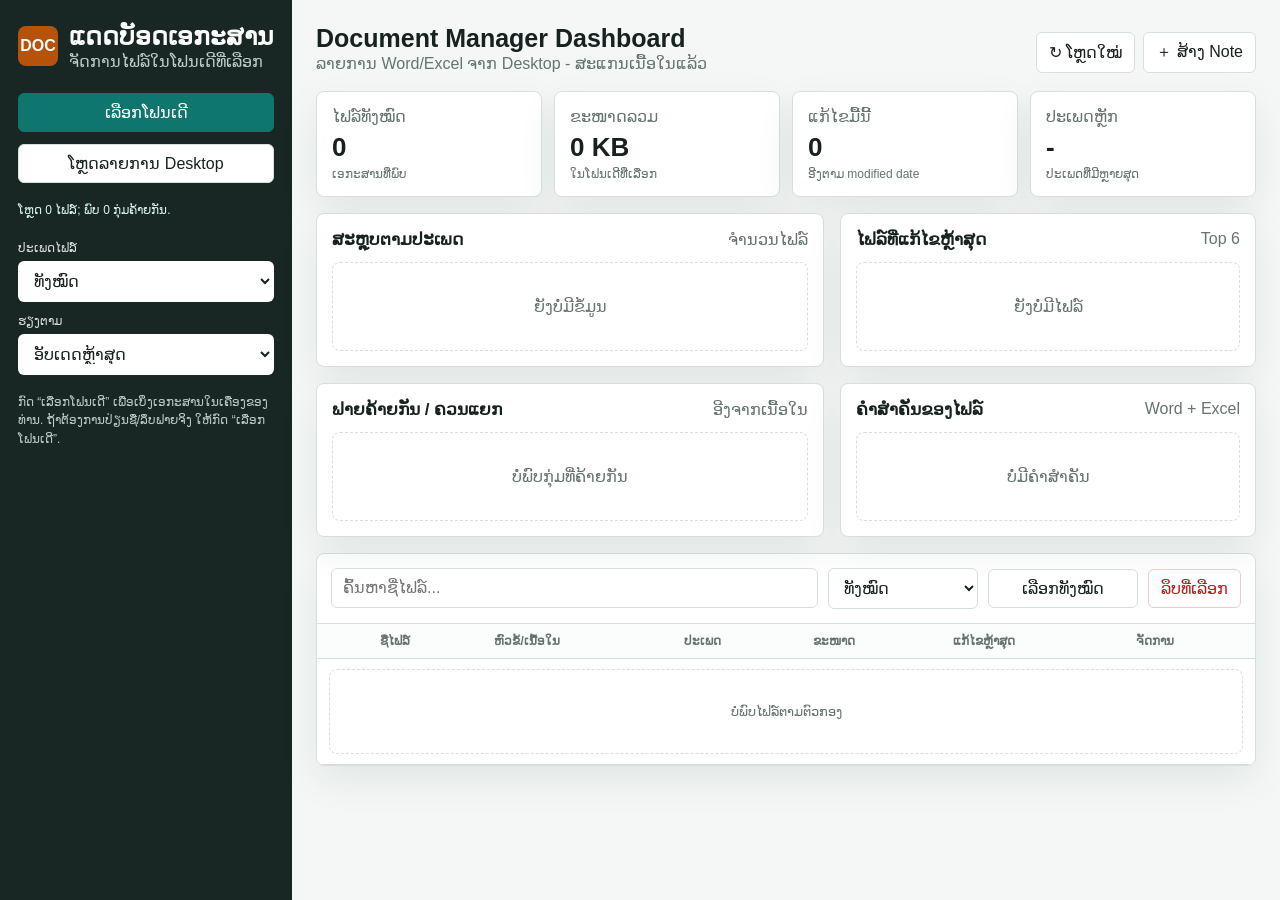
==== apps/documents/index.html @ 251b7a47 "Integrate sanitized document dashboard" ====
<!doctype html>
<html lang="lo">
<head>
  <meta charset="utf-8">
  <meta name="viewport" content="width=device-width, initial-scale=1">
  <title>Document Manager Dashboard</title>
  <style>
    :root {
      color-scheme: light;
      --bg: #f4f7f6;
      --ink: #17211f;
      --muted: #66736f;
      --line: #d7dfdc;
      --panel: #ffffff;
      --soft: #edf4f1;
      --brand: #0f766e;
      --brand-dark: #115e59;
      --accent: #b45309;
      --danger: #b91c1c;
      --blue: #2563eb;
      --shadow: 0 14px 38px rgba(18, 33, 30, .08);
    }
    * { box-sizing: border-box; }
    body {
      margin: 0;
      font-family: "Noto Sans Lao", "Segoe UI", Tahoma, Arial, sans-serif;
      background: var(--bg);
      color: var(--ink);
    }
    button, input, select, textarea { font: inherit; }
    button { border: 1px solid var(--line); background: var(--panel); color: var(--ink); border-radius: 6px; padding: 9px 12px; cursor: pointer; }
    button.primary { background: var(--brand); border-color: var(--brand); color: #fff; }
    button.primary:hover { background: var(--brand-dark); }
    button.danger { color: var(--danger); border-color: #efcaca; }
    button.icon { width: 38px; height: 38px; display: inline-grid; place-items: center; padding: 0; }
    button:disabled { opacity: .55; cursor: not-allowed; }
    .shell { min-height: 100vh; display: grid; grid-template-columns: 292px minmax(0, 1fr); }
    aside { background: #182724; color: #f8fbfa; padding: 22px 18px; }
    main { min-width: 0; padding: 24px; }
    .brand { display: flex; gap: 11px; align-items: center; margin-bottom: 22px; }
    .mark { width: 40px; height: 40px; border-radius: 8px; background: var(--accent); display: grid; place-items: center; font-weight: 800; }
    h1, h2, h3, p { margin: 0; }
    h1 { font-size: 25px; line-height: 1.18; letter-spacing: 0; }
    h2 { font-size: 17px; letter-spacing: 0; }
    h3 { font-size: 14px; }
    .muted { color: var(--muted); }
    aside .muted { color: #bdcbc7; }
    .side-block { display: grid; gap: 12px; margin-bottom: 18px; }
    .field { display: grid; gap: 6px; }
    label { font-size: 12px; color: inherit; opacity: .88; }
    input, select, textarea { width: 100%; border: 1px solid var(--line); border-radius: 6px; background: #fff; color: var(--ink); padding: 10px 11px; }
    aside input, aside select { border-color: rgba(255,255,255,.18); }
    .note { font-size: 12px; line-height: 1.55; }
    .topbar { display: flex; justify-content: space-between; align-items: end; gap: 16px; margin-bottom: 18px; }
    .actions { display: flex; flex-wrap: wrap; gap: 8px; justify-content: flex-end; }
    .kpis { display: grid; grid-template-columns: repeat(4, minmax(0, 1fr)); gap: 12px; margin-bottom: 16px; }
    .card { background: var(--panel); border: 1px solid var(--line); border-radius: 8px; box-shadow: var(--shadow); min-width: 0; }
    .kpi { padding: 15px; }
    .kpi .value { font-size: 26px; font-weight: 800; margin-top: 6px; white-space: nowrap; overflow: hidden; text-overflow: ellipsis; }
    .kpi .sub { color: var(--muted); font-size: 12px; margin-top: 4px; }
    .summary { display: grid; grid-template-columns: minmax(0, 1.1fr) minmax(0, .9fr); gap: 16px; margin-bottom: 16px; align-items: stretch; }
    .panel { padding: 15px; }
    .panel-head { display: flex; justify-content: space-between; align-items: center; gap: 12px; margin-bottom: 12px; }
    .bars { display: grid; gap: 9px; }
    .bar-row { display: grid; grid-template-columns: 115px minmax(0,1fr) 82px; gap: 9px; align-items: center; font-size: 13px; }
    .track { height: 14px; background: var(--soft); border-radius: 4px; overflow: hidden; }
    .fill { height: 100%; background: var(--brand); }
    .activity { display: grid; gap: 10px; }
    .activity-item { display: flex; justify-content: space-between; gap: 12px; padding-bottom: 9px; border-bottom: 1px solid var(--line); font-size: 13px; }
    .table-card { overflow: hidden; }
    .table-tools { display: grid; grid-template-columns: minmax(220px, 1fr) 150px 150px auto; gap: 10px; padding: 14px; border-bottom: 1px solid var(--line); align-items: center; }
    .table-wrap { overflow: auto; max-height: 52vh; }
    table { width: 100%; border-collapse: collapse; font-size: 13px; }
    th, td { padding: 10px 12px; border-bottom: 1px solid var(--line); text-align: left; vertical-align: middle; white-space: nowrap; }
    th { color: var(--muted); font-size: 12px; font-weight: 750; position: sticky; top: 0; background: #fbfcfc; z-index: 1; }
    tr:hover td { background: #f8fbfa; }
    .name-cell { min-width: 280px; max-width: 430px; white-space: normal; word-break: break-word; font-weight: 650; }
    .pill { display: inline-flex; align-items: center; height: 24px; padding: 0 8px; border-radius: 999px; background: var(--soft); color: var(--brand-dark); font-size: 12px; font-weight: 700; }
    .row-actions { display: flex; gap: 6px; }
    dialog { border: 1px solid var(--line); border-radius: 8px; box-shadow: 0 24px 70px rgba(0,0,0,.24); width: min(720px, calc(100vw - 24px)); padding: 0; }
    dialog::backdrop { background: rgba(10,20,18,.45); }
    .modal { padding: 16px; display: grid; gap: 13px; }
    .modal-head { display: flex; justify-content: space-between; gap: 12px; align-items: center; }
    textarea { min-height: 300px; resize: vertical; font-family: Consolas, "Noto Sans Lao", monospace; line-height: 1.5; }
    .empty { padding: 34px 16px; text-align: center; color: var(--muted); border: 1px dashed var(--line); border-radius: 8px; background: #fff; }
    .status { margin-top: 8px; min-height: 20px; font-size: 12px; color: #d9f7ef; }
    @media (max-width: 1020px) { .shell { grid-template-columns: 1fr; } .kpis { grid-template-columns: repeat(2, minmax(0,1fr)); } .summary { grid-template-columns: 1fr; } .table-tools { grid-template-columns: 1fr 1fr; } }
    @media (max-width: 640px) { main { padding: 16px; } .topbar { flex-direction: column; align-items: stretch; } .actions { justify-content: stretch; } .actions button { flex: 1; } .kpis, .table-tools { grid-template-columns: 1fr; } .bar-row { grid-template-columns: 84px minmax(0,1fr) 68px; } }
  </style>
</head>
<body>
  <div class="shell">
    <aside>
      <div class="brand">
        <div class="mark">DOC</div>
        <div>
          <h1>ແດດບັອດເອກະສານ</h1>
          <p class="muted">ຈັດການໄຟລ໌ໃນໂຟນເດີທີ່ເລືອກ</p>
        </div>
      </div>
      <div class="side-block">
        <button id="pickFolder" class="primary" type="button">ເລືອກໂຟນເດີ</button>
        <button id="scanDesktop" type="button">ໂຫຼດລາຍການ Desktop</button>
        <div id="sideStatus" class="status">ມີລາຍການ Desktop ທີ່ສະແກນແລ້ວ. ກົດເລືອກໂຟນເດີເພື່ອແກ້ໄຂໄຟລ໌ຈິງ.</div>
      </div>
      <div class="side-block">
        <div class="field"><label for="typeFilter">ປະເພດໄຟລ໌</label><select id="typeFilter"><option value="all">ທັງໝົດ</option></select></div>
        <div class="field"><label for="sortBy">ຮຽງຕາມ</label><select id="sortBy"><option value="modified">ອັບເດດຫຼ້າສຸດ</option><option value="name">ຊື່ໄຟລ໌</option><option value="size">ຂະໜາດ</option><option value="type">ປະເພດ</option></select></div>
      </div>
      <p class="note muted">ກົດ “ເລືອກໂຟນເດີ” ເພື່ອເບິ່ງເອກະສານໃນເຄື່ອງຂອງທ່ານ. ຖ້າຕ້ອງການປ່ຽນຊື່/ລຶບຟາຍຈິງ ໃຫ້ກົດ “ເລືອກໂຟນເດີ”.</p>
    </aside>
    <main>
      <div class="topbar">
        <div>
          <h1>Document Manager Dashboard</h1>
          <p id="folderLabel" class="muted">ຍັງບໍ່ໄດ້ເລືອກໂຟນເດີ</p>
        </div>
        <div class="actions">
          <button id="refreshBtn" type="button">↻ ໂຫຼດໃໝ່</button>
          <button id="newTextBtn" type="button">＋ ສ້າງ Note</button>
        </div>
      </div>
      <section class="kpis" aria-label="ສະຫຼຸບ">
        <div class="card kpi"><div class="muted">ໄຟລ໌ທັງໝົດ</div><div id="kpiFiles" class="value">0</div><div class="sub">ເອກະສານທີ່ພົບ</div></div>
        <div class="card kpi"><div class="muted">ຂະໜາດລວມ</div><div id="kpiSize" class="value">0 KB</div><div class="sub">ໃນໂຟນເດີທີ່ເລືອກ</div></div>
        <div class="card kpi"><div class="muted">ແກ້ໄຂມື້ນີ້</div><div id="kpiToday" class="value">0</div><div class="sub">ອີງຕາມ modified date</div></div>
        <div class="card kpi"><div class="muted">ປະເພດຫຼັກ</div><div id="kpiTopType" class="value">-</div><div class="sub">ປະເພດທີ່ມີຫຼາຍສຸດ</div></div>
      </section>
      <section class="summary">
        <article class="card panel"><div class="panel-head"><h2>ສະຫຼຸບຕາມປະເພດ</h2><span class="muted">ຈຳນວນໄຟລ໌</span></div><div id="typeBars" class="bars"></div></article>
        <article class="card panel"><div class="panel-head"><h2>ໄຟລ໌ທີ່ແກ້ໄຂຫຼ້າສຸດ</h2><span class="muted">Top 6</span></div><div id="recentList" class="activity"></div></article>
      </section>
      <section class="summary">
        <article class="card panel"><div class="panel-head"><h2>ຟາຍຄ້າຍກັນ / ຄວນແຍກ</h2><span class="muted">ອີງຈາກເນື້ອໃນ</span></div><div id="similarGroups" class="activity"></div></article>
        <article class="card panel"><div class="panel-head"><h2>ຄຳສຳຄັນຂອງໄຟລ໌</h2><span class="muted">Word + Excel</span></div><div id="keywordList" class="activity"></div></article>
      </section>
      <section class="card table-card">
        <div class="table-tools">
          <input id="searchBox" type="search" placeholder="ຄົ້ນຫາຊື່ໄຟລ໌...">
          <select id="editableFilter"><option value="all">ທັງໝົດ</option><option value="editable">ແກ້ໄຂໄດ້</option><option value="office">Word / Excel</option></select>
          <button id="selectAllBtn" type="button">ເລືອກທັງໝົດ</button>
          <button id="deleteSelectedBtn" class="danger" type="button">ລຶບທີ່ເລືອກ</button>
        </div>
        <div class="table-wrap">
          <table>
            <thead><tr><th></th><th>ຊື່ໄຟລ໌</th><th>ຫົວຂໍ້/ເນື້ອໃນ</th><th>ປະເພດ</th><th>ຂະໜາດ</th><th>ແກ້ໄຂຫຼ້າສຸດ</th><th>ຈັດການ</th></tr></thead>
            <tbody id="fileRows"><tr><td colspan="7"><div class="empty">ກຳລັງໂຫຼດລາຍການ Desktop...</div></td></tr></tbody>
          </table>
        </div>
      </section>
    </main>
  </div>
  <dialog id="editDialog"><form method="dialog" class="modal"><div class="modal-head"><div><h2 id="editTitle">ແກ້ໄຂໄຟລ໌</h2><p id="editMeta" class="muted"></p></div><button class="icon" value="cancel" type="submit">×</button></div><textarea id="editor"></textarea><div class="actions"><button value="cancel" type="submit">ຍົກເລີກ</button><button id="saveEdit" class="primary" value="default" type="button">ບັນທຶກ</button></div></form></dialog>
  <script>
    const preloadedDesktop = { files: [], groups: [] };
    const docExts = new Set(["doc","docx","xls","xlsx","ppt","pptx","pdf","txt","csv","md","rtf","html","htm","json","xml"]);
    const editableExts = new Set(["txt","csv","md","html","htm","json","xml","log","ini","css","js"]);
    const officeExts = new Set(["doc","docx","xls","xlsx","ppt","pptx","pdf","rtf"]);
    let directoryHandle = null;
    let files = [];
    let selected = new Set();
    let editing = null;
    const $ = id => document.getElementById(id);
    const fmtDate = new Intl.DateTimeFormat("lo-LA", { dateStyle: "medium", timeStyle: "short" });
    function ext(name) { const part = name.split(".").pop(); return part && part !== name ? part.toLowerCase() : "none"; }
    function typeLabel(e) { return e === "none" ? "ບໍ່ມີນາມສະກຸນ" : e.toUpperCase(); }
    function formatBytes(bytes) { if (!bytes) return "0 KB"; const units = ["B","KB","MB","GB"]; let n = bytes, i = 0; while (n >= 1024 && i < units.length - 1) { n /= 1024; i++; } return `${n.toFixed(n >= 10 || i === 0 ? 0 : 1)} ${units[i]}`; }
    function isToday(ts) { const d = new Date(ts), n = new Date(); return d.getFullYear() === n.getFullYear() && d.getMonth() === n.getMonth() && d.getDate() === n.getDate(); }
    async function scanDirectory() {
      if (!directoryHandle) return;
      files = [];
      selected.clear();
      for await (const entry of directoryHandle.values()) {
        if (entry.kind !== "file") continue;
        const e = ext(entry.name);
        if (!docExts.has(e)) continue;
        const file = await entry.getFile();
        files.push({ name: entry.name, ext: e, size: file.size, modified: file.lastModified, handle: entry, title: entry.name, preview: "", keywords: [] });
      }
      $("folderLabel").textContent = `ໂຟນເດີ: ${directoryHandle.name}`;
      $("sideStatus").textContent = `ພົບ ${files.length} ໄຟລ໌ເອກະສານ`;
      window.currentGroups = [];
      fillTypeFilter(); render();
    }
    function fillTypeFilter() {
      const current = $("typeFilter").value;
      const types = [...new Set(files.map(f => f.ext))].sort();
      $("typeFilter").innerHTML = `<option value="all">ທັງໝົດ</option>` + types.map(t => `<option value="${t}">${typeLabel(t)}</option>`).join("");
      $("typeFilter").value = types.includes(current) ? current : "all";
    }
    function filteredFiles() {
      const q = $("searchBox").value.trim().toLowerCase();
      const type = $("typeFilter").value;
      const ed = $("editableFilter").value;
      const sort = $("sortBy").value;
      return files.filter(f => (!q || f.name.toLowerCase().includes(q)) && (type === "all" || f.ext === type) && (ed === "all" || (ed === "editable" ? editableExts.has(f.ext) : officeExts.has(f.ext))))
        .sort((a,b) => sort === "name" ? a.name.localeCompare(b.name) : sort === "size" ? b.size - a.size : sort === "type" ? a.ext.localeCompare(b.ext) || a.name.localeCompare(b.name) : b.modified - a.modified);
    }
    function render() { renderKpis(); renderBars(); renderRecent(); renderSimilarGroups(); renderKeywords(); renderTable(); }
    function renderKpis() {
      const total = files.reduce((s,f) => s + f.size, 0);
      const counts = countBy(files, f => f.ext);
      const top = Object.entries(counts).sort((a,b) => b[1]-a[1])[0];
      $("kpiFiles").textContent = files.length;
      $("kpiSize").textContent = formatBytes(total);
      $("kpiToday").textContent = files.filter(f => isToday(f.modified)).length;
      $("kpiTopType").textContent = top ? typeLabel(top[0]) : "-";
    }
    function countBy(list, fn) { return list.reduce((m,x) => (m[fn(x)] = (m[fn(x)] || 0) + 1, m), {}); }
    function renderBars() {
      const entries = Object.entries(countBy(files, f => f.ext)).sort((a,b) => b[1]-a[1]);
      const max = Math.max(1, ...entries.map(x => x[1]));
      $("typeBars").innerHTML = entries.length ? entries.map(([e,c]) => `<div class="bar-row"><strong>${typeLabel(e)}</strong><div class="track"><div class="fill" style="width:${(c/max)*100}%"></div></div><span class="muted">${c} ໄຟລ໌</span></div>`).join("") : `<div class="empty">ຍັງບໍ່ມີຂໍ້ມູນ</div>`;
    }
    function renderRecent() {
      const recent = [...files].sort((a,b) => b.modified-a.modified).slice(0,6);
      $("recentList").innerHTML = recent.length ? recent.map(f => `<div class="activity-item"><div><strong>${escapeHtml(f.name)}</strong><div class="muted">${typeLabel(f.ext)} · ${formatBytes(f.size)}</div></div><span>${fmtDate.format(new Date(f.modified))}</span></div>`).join("") : `<div class="empty">ຍັງບໍ່ມີໄຟລ໌</div>`;
    }
        function renderSimilarGroups() {
      const groups = (window.currentGroups || []).filter(g => g.members && g.members.length > 1);
      $("similarGroups").innerHTML = groups.length ? groups.map(g => `<div class="activity-item"><div><strong>${escapeHtml(g.label)}</strong><div class="muted">${g.members.map(m => `${escapeHtml(m.name)} (${Math.round((m.score || 0) * 100)}%)`).join(" · ")}</div></div><span class="pill">${g.members.length} ໄຟລ໌</span></div>`).join("") : `<div class="empty">ບໍ່ພົບກຸ່ມທີ່ຄ້າຍກັນ</div>`;
    }
    function renderKeywords() {
      const top = [...files].filter(f => f.keywords && f.keywords.length).slice(0, 6);
      $("keywordList").innerHTML = top.length ? top.map(f => `<div class="activity-item"><div><strong>${escapeHtml(f.name)}</strong><div class="muted">${f.keywords.slice(0, 7).map(escapeHtml).join(" · ")}</div></div><span>${f.wordCount || 0}</span></div>`).join("") : `<div class="empty">ບໍ່ມີຄຳສຳຄັນ</div>`;
    }
    function renderTable() {
      const list = filteredFiles();
      $("fileRows").innerHTML = list.length ? list.map(f => `<tr><td><input type="checkbox" data-select="${escapeHtml(f.name)}" ${selected.has(f.name) ? "checked" : ""}></td><td class="name-cell">${escapeHtml(f.name)}</td><td class="name-cell"><strong>${escapeHtml(f.title || "-")}</strong><div class="muted">${escapeHtml(f.preview || f.readNote || "ຍັງບໍ່ມີ preview")}</div></td><td><span class="pill">${typeLabel(f.ext)}</span></td><td>${formatBytes(f.size)}</td><td>${fmtDate.format(new Date(f.modified))}</td><td><div class="row-actions"><button title="ເປີດ/ອ່ານ" data-open="${escapeHtml(f.name)}">ເປີດ</button><button title="ປ່ຽນຊື່" data-rename="${escapeHtml(f.name)}">ປ່ຽນຊື່</button><button title="ແກ້ໄຂ" data-edit="${escapeHtml(f.name)}" ${editableExts.has(f.ext) ? "" : "disabled"}>ແກ້ໄຂ</button><button class="danger" title="ລຶບ" data-delete="${escapeHtml(f.name)}">ລຶບ</button></div></td></tr>`).join("") : `<tr><td colspan="7"><div class="empty">ບໍ່ພົບໄຟລ໌ຕາມຕົວກອງ</div></td></tr>`;
    }
    function escapeHtml(v) { return String(v).replace(/[&<>"']/g, ch => ({"&":"&amp;","<":"&lt;",">":"&gt;","\"":"&quot;","'":"&#39;"}[ch])); }
    function findFile(name) { return files.find(f => f.name === name); }
    async function renameFile(name) {
      const item = findFile(name); if (!item || !directoryHandle) return;
      const next = prompt("ຊື່ໃໝ່", item.name); if (!next || next === item.name) return;
      const oldFile = await item.handle.getFile();
      const newHandle = await directoryHandle.getFileHandle(next, { create: true });
      const writer = await newHandle.createWritable(); await writer.write(await oldFile.arrayBuffer()); await writer.close();
      await directoryHandle.removeEntry(item.name); await scanDirectory();
    }
    async function deleteFile(name) { if (!directoryHandle || !confirm(`ລຶບ ${name}?`)) return; await directoryHandle.removeEntry(name); await scanDirectory(); }
    async function openFile(name) {
      const item = findFile(name); if (!item) return;
      const file = await item.handle.getFile();
      const url = URL.createObjectURL(file);
      window.open(url, "_blank"); setTimeout(() => URL.revokeObjectURL(url), 60000);
    }
    async function editFile(name) {
      const item = findFile(name); if (!item || !editableExts.has(item.ext)) return;
      const file = await item.handle.getFile(); editing = item;
      $("editTitle").textContent = item.name; $("editMeta").textContent = `${typeLabel(item.ext)} · ${formatBytes(item.size)}`;
      $("editor").value = await file.text(); $("editDialog").showModal();
    }
    async function saveEdit() {
      if (!editing) return;
      const writer = await editing.handle.createWritable(); await writer.write($("editor").value); await writer.close();
      $("editDialog").close(); editing = null; await scanDirectory();
    }
    async function createNote() {
      if (!directoryHandle) { alert("ກະລຸນາເລືອກໂຟນເດີກ່ອນ"); return; }
      const name = prompt("ຊື່ໄຟລ໌ note", `note-${new Date().toISOString().slice(0,10)}.txt`); if (!name) return;
      const handle = await directoryHandle.getFileHandle(name, { create: true });
      const writer = await handle.createWritable(); await writer.write(""); await writer.close(); await scanDirectory(); editFile(name);
    }
    $("pickFolder").addEventListener("click", async () => {
      if (!window.showDirectoryPicker) { alert("Browser ນີ້ບໍ່ຮອງຮັບ File System Access API. ແນະນຳໃຊ້ Chrome ຫຼື Edge."); return; }
      directoryHandle = await window.showDirectoryPicker({ mode: "readwrite" }); await scanDirectory();
    });
    $("scanDesktop").addEventListener("click", () => {
      files = preloadedDesktop.files.map(f => ({ ...f }));
      selected.clear();
      window.currentGroups = preloadedDesktop.groups || [];
      directoryHandle = null;
      $("folderLabel").textContent = "ລາຍການ Word/Excel ຈາກ Desktop - ສະແກນເນື້ອໃນແລ້ວ";
      $("sideStatus").textContent = `ໂຫຼດ ${files.length} ໄຟລ໌; ພົບ ${(window.currentGroups || []).length} ກຸ່ມຄ້າຍກັນ.`;
      window.currentGroups = [];
      fillTypeFilter(); render();
    });
    $("refreshBtn").addEventListener("click", scanDirectory);
    $("newTextBtn").addEventListener("click", createNote);
    $("saveEdit").addEventListener("click", saveEdit);
    ["searchBox","typeFilter","editableFilter","sortBy"].forEach(id => $(id).addEventListener("input", render));
    $("scanDesktop").click();
    $("fileRows").addEventListener("click", e => {
      const btn = e.target.closest("button"); if (!btn) return;
      const name = btn.dataset.open || btn.dataset.rename || btn.dataset.edit || btn.dataset.delete;
      if (!directoryHandle && !btn.dataset.open) { alert("ໂໝດ Desktop preload ແກ້ໄຂໄຟລ໌ຈິງບໍ່ໄດ້. ກົດເລືອກໂຟນເດີກ່ອນ."); return; }
      if (btn.dataset.open) openFile(name); if (btn.dataset.rename) renameFile(name); if (btn.dataset.edit) editFile(name); if (btn.dataset.delete) deleteFile(name);
    });
    $("fileRows").addEventListener("change", e => { if (!e.target.matches("[data-select]")) return; e.target.checked ? selected.add(e.target.dataset.select) : selected.delete(e.target.dataset.select); });
    $("selectAllBtn").addEventListener("click", () => { filteredFiles().forEach(f => selected.add(f.name)); renderTable(); });
    $("deleteSelectedBtn").addEventListener("click", async () => { if (!directoryHandle || !selected.size) return; if (!confirm(`ລຶບ ${selected.size} ໄຟລ໌?`)) return; for (const name of [...selected]) await directoryHandle.removeEntry(name); await scanDirectory(); });
  </script>
</body>
</html>
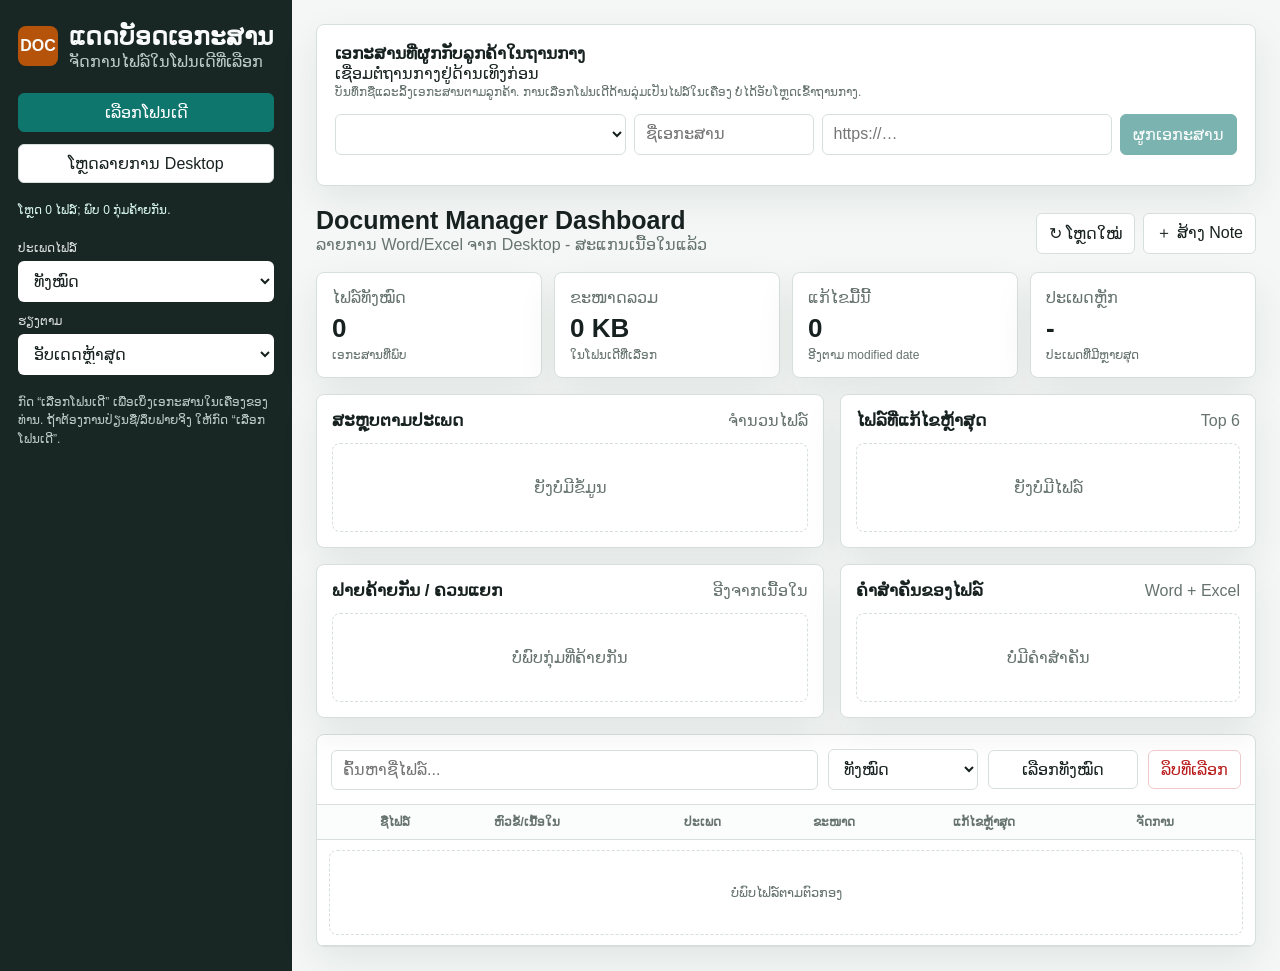
==== commit 36c16f39: "Connect embedded dashboards to shared tasks and add department KPI demo" ====
--- a/apps/documents/index.html
+++ b/apps/documents/index.html
@@ -110,6 +110,18 @@
       <p class="note muted">ກົດ “ເລືອກໂຟນເດີ” ເພື່ອເບິ່ງເອກະສານໃນເຄື່ອງຂອງທ່ານ. ຖ້າຕ້ອງການປ່ຽນຊື່/ລຶບຟາຍຈິງ ໃຫ້ກົດ “ເລືອກໂຟນເດີ”.</p>
     </aside>
     <main>
+      <section class="card panel" aria-label="ເອກະສານຖານກາງ" style="padding:18px;margin-bottom:20px">
+        <h2>ເອກະສານທີ່ຜູກກັບລູກຄ້າໃນຖານກາງ</h2>
+        <p id="centralDocStatus" role="status">ເຊື່ອມຕໍ່ຖານກາງຢູ່ໜ້າຫຼັກກ່ອນ</p>
+        <p class="note muted">ບັນທຶກຊື່ແລະລິ້ງເອກະສານຕາມລູກຄ້າ. ການເລືອກໂຟນເດີດ້ານລຸ່ມເປັນໄຟລ໌ໃນເຄື່ອງ ບໍ່ໄດ້ອັບໂຫຼດເຂົ້າຖານກາງ.</p>
+        <form id="centralDocForm" style="display:flex;gap:8px;flex-wrap:wrap;margin:12px 0">
+          <select id="centralDocTask" aria-label="ລູກຄ້າ / ວຽກ" required style="flex:2;min-width:220px"></select>
+          <input id="centralDocTitle" aria-label="ຊື່ເອກະສານ" placeholder="ຊື່ເອກະສານ" maxlength="200" required style="flex:1;min-width:180px">
+          <input id="centralDocUrl" type="url" aria-label="ລິ້ງເອກະສານ" placeholder="https://…" required style="flex:2;min-width:220px">
+          <button class="primary" id="centralDocAdd" type="submit" disabled>ຜູກເອກະສານ</button>
+        </form>
+        <div id="centralDocList"></div>
+      </section>
       <div class="topbar">
         <div>
           <h1>Document Manager Dashboard</h1>
@@ -151,6 +163,8 @@
     </main>
   </div>
   <dialog id="editDialog"><form method="dialog" class="modal"><div class="modal-head"><div><h2 id="editTitle">ແກ້ໄຂໄຟລ໌</h2><p id="editMeta" class="muted"></p></div><button class="icon" value="cancel" type="submit">×</button></div><textarea id="editor"></textarea><div class="actions"><button value="cancel" type="submit">ຍົກເລີກ</button><button id="saveEdit" class="primary" value="default" type="button">ບັນທຶກ</button></div></form></dialog>
+  <script src="../../shared-dashboard.js"></script>
+  <script src="central-documents.js"></script>
   <script>
     const preloadedDesktop = { files: [], groups: [] };
     const docExts = new Set(["doc","docx","xls","xlsx","ppt","pptx","pdf","txt","csv","md","rtf","html","htm","json","xml"]);
